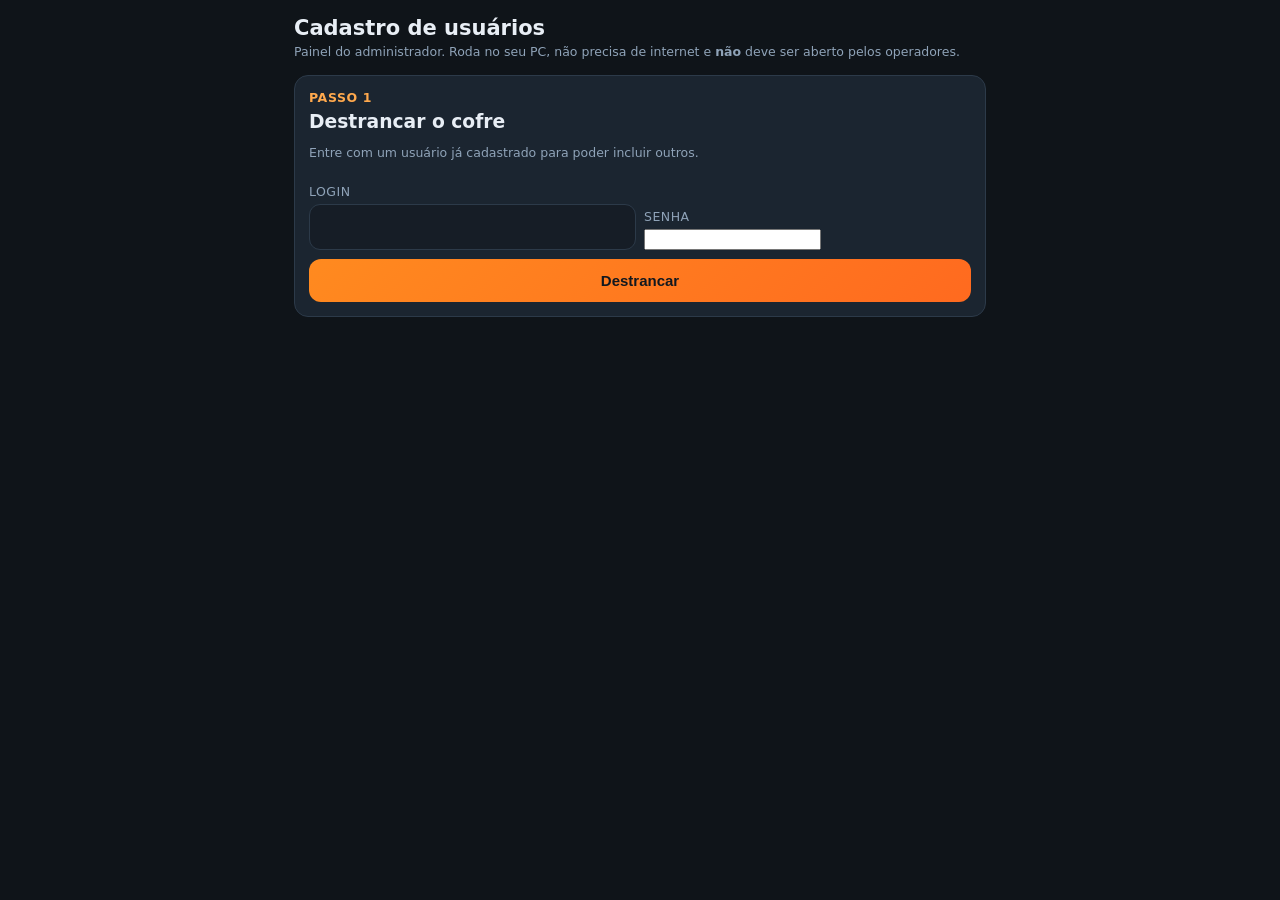
==== admin.html @ 5dd8adb0 "Add files via upload" ====
<!DOCTYPE html>
<html lang="pt-BR">
<head>
<meta charset="utf-8">
<meta name="viewport" content="width=device-width, initial-scale=1">
<title>Cadastro de usuários — Almoxarifado PBA</title>
<link rel="stylesheet" href="./css/styles.css">
<style>
  body { padding: 0 0 60px; }
  .wrap { max-width: 720px; margin: 0 auto; padding: 16px 14px; }
  .passo { color: var(--accent-2); font-size: 12.5px; text-transform: uppercase;
           letter-spacing: .6px; font-weight: 700; margin-bottom: 6px; }
  h1 { font-size: 21px; margin: 0 0 4px; }
  .card { margin-bottom: 14px; }
  .lista-user { display: flex; flex-direction: column; gap: 8px; }
  .u { display: flex; align-items: center; gap: 10px; background: var(--card-2);
       border: 1px solid var(--line); border-radius: 10px; padding: 10px 12px; }
  .u b { font-size: 14px; }
  .u small { color: var(--muted); }
  .u .grow { flex: 1; }
  .x { background: transparent; border: 1px solid var(--danger); color: var(--danger);
       border-radius: 8px; padding: 5px 10px; font-size: 12px; }
  pre { background: #0b0f14; border: 1px solid var(--line); border-radius: 10px;
        padding: 12px; overflow: auto; max-height: 190px; font-size: 11px;
        color: var(--muted); white-space: pre-wrap; word-break: break-all; }
  .oculto { display: none !important; }
  .aviso { border-left: 3px solid var(--warn); padding-left: 10px; color: var(--muted);
           font-size: 13px; line-height: 1.5; }
</style>
</head>
<body>
<div class="wrap">

  <header style="margin-bottom:16px">
    <h1>Cadastro de usuários</h1>
    <p class="muted small" style="margin:0">
      Painel do administrador. Roda no seu PC, não precisa de internet e
      <b>não</b> deve ser aberto pelos operadores.
    </p>
  </header>

  <!-- ================= 1. DESTRANCAR / CRIAR ================= -->
  <section id="secAbrir" class="card">
    <div class="passo">Passo 1</div>
    <h3 id="tituloAbrir">Destrancar o cofre</h3>
    <p id="ajudaAbrir" class="muted small"></p>

    <!-- criar do zero -->
    <div id="boxCriar" class="oculto">
      <label class="lbl" for="novoUrl">URL do projeto (Supabase)</label>
      <input id="novoUrl" type="url" placeholder="https://abcdefgh.supabase.co" autocomplete="off">
      <label class="lbl" for="novoKey">Chave anon / public</label>
      <input id="novoKey" type="text" placeholder="eyJhbGciOi..." autocomplete="off">
      <div class="row">
        <div class="col">
          <label class="lbl" for="admLogin">Seu login</label>
          <input id="admLogin" type="text" placeholder="matheus" autocomplete="off">
        </div>
        <div class="col">
          <label class="lbl" for="admNome">Seu nome</label>
          <input id="admNome" type="text" placeholder="Matheus Movio" autocomplete="off">
        </div>
      </div>
      <label class="lbl" for="admSenha">Sua senha (mínimo 6 caracteres)</label>
      <input id="admSenha" type="password" autocomplete="new-password">
      <button id="btnCriar" class="btn primary block" type="button">Criar cofre</button>
    </div>

    <!-- abrir existente -->
    <div id="boxAbrir" class="oculto">
      <div class="row">
        <div class="col">
          <label class="lbl" for="abrLogin">Login</label>
          <input id="abrLogin" type="text" autocomplete="off">
        </div>
        <div class="col">
          <label class="lbl" for="abrSenha">Senha</label>
          <input id="abrSenha" type="password" autocomplete="current-password">
        </div>
      </div>
      <button id="btnAbrir" class="btn primary block" type="button">Destrancar</button>
    </div>
  </section>

  <!-- ================= 2. USUARIOS ================= -->
  <section id="secUsuarios" class="card oculto">
    <div class="passo">Passo 2</div>
    <h3>Usuários</h3>
    <div id="listaUsuarios" class="lista-user" style="margin-bottom:14px"></div>

    <h3 style="font-size:15px">Adicionar / trocar senha</h3>
    <p class="muted small">Se o login já existir, a senha dele é substituída.</p>
    <div class="row">
      <div class="col">
        <label class="lbl" for="uLogin">Login</label>
        <input id="uLogin" type="text" placeholder="joao" autocomplete="off">
      </div>
      <div class="col">
        <label class="lbl" for="uNome">Nome (aparece no histórico)</label>
        <input id="uNome" type="text" placeholder="João da Silva" autocomplete="off">
      </div>
    </div>
    <label class="lbl" for="uSenha">Senha (mínimo 6 caracteres)</label>
    <input id="uSenha" type="text" autocomplete="off">
    <button id="btnAddUser" class="btn primary block" type="button">Salvar usuário</button>
  </section>

  <!-- ================= 3. NUVEM ================= -->
  <section id="secNuvem" class="card oculto">
    <div class="passo">Passo 3 (opcional)</div>
    <h3>Banco na nuvem</h3>
    <p class="muted small">Só mexa aqui se trocar de projeto no Supabase.</p>
    <label class="lbl" for="cfgUrl">URL do projeto</label>
    <input id="cfgUrl" type="url" autocomplete="off">
    <label class="lbl" for="cfgKey">Chave anon / public</label>
    <input id="cfgKey" type="text" autocomplete="off">
    <button id="btnTrocarNuvem" class="btn ghost block" type="button">Atualizar dados da nuvem</button>
  </section>

  <!-- ================= 4. GERAR ================= -->
  <section id="secGerar" class="card oculto">
    <div class="passo">Passo final</div>
    <h3>Gerar o arquivo</h3>
    <p class="aviso">
      Baixe o arquivo e coloque em <code>js/usuarios.js</code> (substituindo o antigo),
      depois publique no GitHub. Enquanto você não fizer isso, nada mudou para os operadores.
    </p>
    <button id="btnBaixar" class="btn primary block" type="button">⭳ Baixar usuarios.js</button>
    <button id="btnCopiar" class="btn ghost block" type="button">Copiar conteúdo</button>
    <pre id="previa"></pre>
  </section>

</div>

<div id="toast" class="toast"></div>

<script src="./js/usuarios.js"></script>
<script src="./js/auth.js"></script>
<script>
(function () {
'use strict';

function $(id) { return document.getElementById(id); }
var tmr = null;
function toast(msg, kind) {
  var t = $('toast');
  t.className = 'toast show ' + (kind || '');
  t.textContent = msg;
  clearTimeout(tmr);
  tmr = setTimeout(function () { t.className = 'toast'; }, 3000);
}
function mostrar(id, sim) { $(id).classList.toggle('oculto', !sim); }

var cofre = null;         // objeto em edicao
var mestraBytes = null;   // chave-mestra aberta (Uint8Array)
var mestra = null;        // CryptoKey

var existente = (typeof COFRE !== 'undefined' && COFRE && COFRE.usuarios && COFRE.usuarios.length);

if (!window.crypto || !window.crypto.subtle) {
  document.querySelector('.wrap').innerHTML =
    '<div class="card"><h3>Navegador sem suporte</h3><p class="muted">' +
    'Abra esta página por <b>http://localhost</b> ou <b>https://</b> ' +
    '(a criptografia do navegador não funciona em arquivo solto <code>file://</code>).</p></div>';
  return;
}

if (existente) {
  $('tituloAbrir').textContent = 'Destrancar o cofre';
  $('ajudaAbrir').textContent = 'Entre com um usuário já cadastrado para poder incluir outros.';
  mostrar('boxAbrir', true);
} else {
  $('tituloAbrir').textContent = 'Criar o cofre (primeira vez)';
  $('ajudaAbrir').textContent = 'Ainda não há usuários. Informe os dados do Supabase e crie o primeiro acesso.';
  mostrar('boxCriar', true);
}

function abriuCofre() {
  mostrar('secAbrir', false);
  mostrar('secUsuarios', true);
  mostrar('secNuvem', true);
  mostrar('secGerar', true);
  pintarUsuarios();
  gerar();
}

function pintarUsuarios() {
  var box = $('listaUsuarios');
  if (!cofre.usuarios.length) {
    box.innerHTML = '<div class="vazio">Nenhum usuário.</div>';
    return;
  }
  box.innerHTML = cofre.usuarios.map(function (u) {
    return '<div class="u"><div class="grow"><b>' + u.login + '</b><br>' +
           '<small>' + (u.nome || '') + '</small></div>' +
           '<button class="x" data-rm="' + u.login + '" type="button">Remover</button></div>';
  }).join('');
  Array.prototype.forEach.call(box.querySelectorAll('[data-rm]'), function (b) {
    b.addEventListener('click', function () {
      if (cofre.usuarios.length <= 1) { toast('Precisa sobrar pelo menos um usuário.', 'err'); return; }
      if (!confirm('Remover ' + b.dataset.rm + '? Ele perde o acesso no próximo update do app.')) return;
      Auth.admin.removerUsuario(cofre, b.dataset.rm);
      pintarUsuarios(); gerar();
    });
  });
}

/* ---------- criar ---------- */
$('btnCriar').addEventListener('click', function () {
  var url = $('novoUrl').value.trim().replace(/\/+$/, '');
  var key = $('novoKey').value.trim();
  var lg = $('admLogin').value.trim();
  var nm = $('admNome').value.trim() || lg;
  var sn = $('admSenha').value;

  if (!/^https?:\/\/.+/.test(url)) { toast('URL inválida (precisa começar com https://).', 'err'); return; }
  if (key.length < 20) { toast('Chave anon parece curta demais.', 'err'); return; }
  if (!lg) { toast('Informe o login.', 'err'); return; }
  if (sn.length < 6) { toast('Senha muito curta (mínimo 6).', 'err'); return; }

  this.disabled = true; this.textContent = 'Criando...';
  var btn = this;
  Auth.admin.criar(url, key)
    .then(function (r) {
      cofre = r.cofre; mestra = r.mestra; mestraBytes = r.mestraBytes;
      return Auth.admin.addUsuario(cofre, mestraBytes, { login: lg, nome: nm, senha: sn });
    })
    .then(function () {
      $('cfgUrl').value = url; $('cfgKey').value = key;
      toast('Cofre criado.', 'ok');
      abriuCofre();
    })
    .catch(function (e) { toast('Erro: ' + e.message, 'err'); })
    .then(function () { btn.disabled = false; btn.textContent = 'Criar cofre'; });
});

/* ---------- abrir ---------- */
$('btnAbrir').addEventListener('click', function () {
  var btn = this;
  btn.disabled = true; btn.textContent = 'Destrancando...';
  cofre = JSON.parse(JSON.stringify(COFRE));
  Auth.admin.abrir(cofre, $('abrLogin').value, $('abrSenha').value)
    .then(function (r) {
      mestra = r.mestra; mestraBytes = r.mestraBytes;
      /* mostra a config atual em claro para conferencia */
      return crypto.subtle.decrypt(
        { name: 'AES-GCM', iv: Uint8Array.from(atob(cofre.cfg.iv), function (c) { return c.charCodeAt(0); }) },
        mestra,
        Uint8Array.from(atob(cofre.cfg.ct), function (c) { return c.charCodeAt(0); })
      );
    })
    .then(function (buf) {
      var c = JSON.parse(new TextDecoder().decode(buf));
      $('cfgUrl').value = c.url; $('cfgKey').value = c.key;
      toast('Cofre aberto.', 'ok');
      abriuCofre();
    })
    .catch(function (e) { toast(e.message, 'err'); })
    .then(function () { btn.disabled = false; btn.textContent = 'Destrancar'; });
});

/* ---------- adicionar usuario ---------- */
$('btnAddUser').addEventListener('click', function () {
  var lg = $('uLogin').value.trim();
  var nm = $('uNome').value.trim() || lg;
  var sn = $('uSenha').value;
  if (!lg) { toast('Informe o login.', 'err'); return; }
  if (sn.length < 6) { toast('Senha muito curta (mínimo 6).', 'err'); return; }

  var btn = this;
  btn.disabled = true; btn.textContent = 'Salvando...';
  Auth.admin.addUsuario(cofre, mestraBytes, { login: lg, nome: nm, senha: sn })
    .then(function () {
      $('uLogin').value = ''; $('uNome').value = ''; $('uSenha').value = '';
      pintarUsuarios(); gerar();
      toast('Usuário salvo: ' + lg, 'ok');
    })
    .catch(function (e) { toast('Erro: ' + e.message, 'err'); })
    .then(function () { btn.disabled = false; btn.textContent = 'Salvar usuário'; });
});

/* ---------- trocar nuvem ---------- */
$('btnTrocarNuvem').addEventListener('click', function () {
  var url = $('cfgUrl').value.trim().replace(/\/+$/, '');
  var key = $('cfgKey').value.trim();
  if (!/^https?:\/\/.+/.test(url) || key.length < 20) { toast('URL ou chave inválida.', 'err'); return; }
  Auth.admin.trocarNuvem(cofre, mestra, url, key).then(function () {
    gerar(); toast('Dados da nuvem atualizados.', 'ok');
  });
});

/* ---------- gerar arquivo ---------- */
var conteudo = '';
function gerar() {
  conteudo = Auth.admin.serializar(cofre);
  $('previa').textContent = conteudo.slice(0, 1200) + (conteudo.length > 1200 ? '\n...' : '');
}

$('btnBaixar').addEventListener('click', function () {
  var blob = new Blob([conteudo], { type: 'text/javascript' });
  var a = document.createElement('a');
  a.href = URL.createObjectURL(blob);
  a.download = 'usuarios.js';
  document.body.appendChild(a); a.click();
  setTimeout(function () { URL.revokeObjectURL(a.href); a.remove(); }, 1500);
  toast('Baixado. Coloque em js/usuarios.js e publique.', 'ok');
});

$('btnCopiar').addEventListener('click', function () {
  navigator.clipboard.writeText(conteudo)
    .then(function () { toast('Copiado.', 'ok'); })
    .catch(function () { toast('Não consegui copiar - use o botão Baixar.', 'err'); });
});

})();
</script>
</body>
</html>
---- css/styles.css ----
/* ============================================================
   Almoxarifado PBA - PWA de controle de estoque por QR Code
   ============================================================ */

:root{
  --bg:#0f1419;
  --bg-2:#161d26;
  --card:#1b2530;
  --card-2:#22303d;
  --line:#2c3a49;
  --txt:#e8eef5;
  --muted:#8fa3b8;
  --accent:#ff8a1f;
  --accent-2:#ffa94d;
  --ok:#28c76f;
  --ok-d:#1f9e57;
  --danger:#ff4d4f;
  --danger-d:#d9363e;
  --warn:#ffc542;
  --radius:14px;
  --tabh:64px;
  --safe-b:env(safe-area-inset-bottom, 0px);
}

/* ---------- login ---------- */
.login{
  position:fixed;inset:0;z-index:95;background:var(--bg);
  display:flex;align-items:center;justify-content:center;padding:24px;
  overflow-y:auto;
}
.login-box{
  width:100%;max-width:340px;
  display:flex;flex-direction:column;
}
.login-box h2{margin:10px 0 2px;font-size:22px}
.login .logo.lg{
  width:64px;height:64px;font-size:24px;border-radius:16px;align-self:flex-start;
}
.login .lbl{margin-top:12px}
.login .btn{margin-top:16px}
.login-erro{
  background:rgba(255,77,79,.12);border:1px solid var(--danger);color:#ffb3b4;
  border-radius:10px;padding:10px 12px;font-size:13px;margin:14px 0 0;line-height:1.4;
}

*{box-sizing:border-box;-webkit-tap-highlight-color:transparent}
html,body{margin:0;padding:0;height:100%}
body{
  background:var(--bg);
  color:var(--txt);
  font-family:"Segoe UI",Roboto,system-ui,-apple-system,sans-serif;
  font-size:16px;
  overscroll-behavior-y:contain;
}
h2,h3{margin:0 0 8px}
code{background:#0b0f14;padding:1px 5px;border-radius:5px;font-size:12px;color:var(--accent-2)}
.muted{color:var(--muted)}
.small{font-size:12.5px}
.warn{color:var(--warn)}
.grow{flex:1}
.hidden{display:none !important}

/* ---------- topbar ---------- */
.topbar{
  position:sticky;top:0;z-index:30;
  display:flex;align-items:center;gap:10px;
  padding:calc(env(safe-area-inset-top,0px) + 10px) 14px 10px;
  background:linear-gradient(180deg,#121922,#0f1419);
  border-bottom:1px solid var(--line);
}
.brand{display:flex;align-items:center;gap:10px;flex:1;min-width:0}
.logo{
  width:38px;height:38px;flex:none;border-radius:10px;
  background:linear-gradient(135deg,var(--accent),#ff5f1f);
  color:#12181f;font-weight:800;font-size:13px;
  display:flex;align-items:center;justify-content:center;
  letter-spacing:.5px;
}
.brand-txt{min-width:0;line-height:1.2}
.brand-txt strong{display:block;font-size:16px}
.brand-txt small{display:block;color:var(--muted);font-size:11.5px;white-space:nowrap;overflow:hidden;text-overflow:ellipsis}
.chip{
  background:var(--card);border:1px solid var(--line);color:var(--txt);
  border-radius:999px;padding:8px 14px;font-size:13px;max-width:40vw;
  white-space:nowrap;overflow:hidden;text-overflow:ellipsis;
}
.chip.dot{padding:8px 10px;font-size:15px;line-height:1;margin-right:6px}
.chip.dot.on{color:var(--ok)}
.chip.dot.off{color:var(--muted)}
.chip.dot.err{color:var(--danger)}
.chip.dot.sync{color:var(--accent);animation:pisca 1s linear infinite}
@keyframes pisca{50%{opacity:.25}}

/* ---------- layout ---------- */
#main{padding:12px 14px calc(var(--tabh) + var(--safe-b) + 20px)}
.view{display:none;animation:fade .18s ease}
.view.active{display:block}
@keyframes fade{from{opacity:0;transform:translateY(4px)}to{opacity:1;transform:none}}

.card{
  background:var(--card);border:1px solid var(--line);
  border-radius:var(--radius);padding:14px;margin-bottom:12px;
}
.section-title{margin:18px 0 8px;font-size:14px;color:var(--muted);text-transform:uppercase;letter-spacing:.6px}

/* ---------- inputs ---------- */
input[type=text],input[type=search],input[type=number]{
  width:100%;padding:13px 12px;font-size:16px;
  background:var(--bg-2);color:var(--txt);
  border:1px solid var(--line);border-radius:11px;outline:none;
}
input:focus{border-color:var(--accent)}
.lbl{display:block;font-size:12.5px;color:var(--muted);margin:12px 0 5px;text-transform:uppercase;letter-spacing:.5px}
.row{display:flex;gap:8px;align-items:flex-end}
.row .col{flex:1}
.check{display:flex;align-items:center;gap:9px;font-size:14px;color:var(--muted);margin:10px 0}
.check input{width:20px;height:20px;accent-color:var(--accent)}

.searchbar{position:relative;margin-bottom:10px}
.searchbar input{padding-right:44px}
.icon-btn{
  position:absolute;right:6px;top:50%;transform:translateY(-50%);
  width:34px;height:34px;border:0;border-radius:8px;
  background:transparent;color:var(--muted);font-size:22px;line-height:1;
}

.filters{display:flex;gap:7px;align-items:center;margin-bottom:10px;flex-wrap:wrap}
.pill{
  background:var(--card);border:1px solid var(--line);color:var(--muted);
  padding:7px 13px;border-radius:999px;font-size:13px;
}
.pill.active{background:rgba(255,138,31,.15);border-color:var(--accent);color:var(--accent-2);font-weight:600}

/* ---------- buttons ---------- */
.btn{
  border:0;border-radius:12px;padding:13px 16px;font-size:15px;font-weight:600;
  color:#fff;background:var(--card-2);
  display:inline-flex;align-items:center;justify-content:center;gap:8px;
  transition:transform .06s ease,filter .15s ease;
}
.btn:active{transform:scale(.975)}
.btn.primary{background:linear-gradient(135deg,var(--accent),#ff6a1f);color:#12181f}
.btn.ghost{background:transparent;border:1px solid var(--line);color:var(--txt)}
.btn.danger{background:transparent;border:1px solid var(--danger-d);color:var(--danger)}
.btn.entrada{background:linear-gradient(135deg,var(--ok),var(--ok-d))}
.btn.saida{background:linear-gradient(135deg,#ff6b6b,var(--danger-d))}
.btn.big{padding:20px 16px;font-size:18px;border-radius:14px}
.btn.block{display:flex;width:100%;margin-top:9px}
.back{background:none;border:0;color:var(--accent-2);font-size:15px;padding:4px 0 12px}

/* ---------- lista ---------- */
.list{display:flex;flex-direction:column;gap:8px}
.li{
  display:flex;align-items:center;gap:12px;
  background:var(--card);border:1px solid var(--line);border-radius:12px;
  padding:12px 13px;text-align:left;width:100%;color:var(--txt);
}
.li:active{background:var(--card-2)}
.li-main{flex:1;min-width:0}
.li-code{font-size:11.5px;color:var(--accent-2);font-weight:700;letter-spacing:.4px}
.li-nome{font-size:15px;margin-top:1px;white-space:nowrap;overflow:hidden;text-overflow:ellipsis}
.li-sub{font-size:12px;color:var(--muted);margin-top:2px;white-space:nowrap;overflow:hidden;text-overflow:ellipsis}
.li-saldo{text-align:right;flex:none;min-width:74px}
.li-saldo b{font-size:19px;display:block;line-height:1.1}
.li-saldo small{font-size:11px;color:var(--muted)}
.li.baixo .li-saldo b{color:var(--warn)}
.li.zerado .li-saldo b{color:var(--danger)}
.badge{font-size:10.5px;font-weight:700;padding:3px 8px;border-radius:999px;flex:none}
.badge.e{background:rgba(40,199,111,.16);color:var(--ok)}
.badge.s{background:rgba(255,77,79,.16);color:var(--danger)}
.vazio{text-align:center;color:var(--muted);padding:36px 12px;font-size:14px;line-height:1.6}

/* ---------- item ---------- */
.item-card{text-align:center}
.item-code{font-size:12px;color:var(--accent-2);font-weight:700;letter-spacing:1px}
.item-card h2{font-size:22px;margin:4px 0}
.saldo-box{
  background:var(--bg-2);border:1px solid var(--line);border-radius:12px;
  padding:14px;margin:14px 0;
}
.saldo-label{font-size:11.5px;color:var(--muted);text-transform:uppercase;letter-spacing:.7px}
.saldo-valor{font-size:44px;font-weight:800;line-height:1.1;margin-top:2px}
.saldo-valor small{font-size:16px;color:var(--muted);font-weight:600}
.saldo-valor.baixo{color:var(--warn)}
.saldo-valor.zerado{color:var(--danger)}
.acoes{display:grid;grid-template-columns:1fr 1fr;gap:10px;margin-bottom:10px}

/* ---------- scanner ---------- */
.reader{
  width:100%;border-radius:var(--radius);overflow:hidden;
  background:#000;border:1px solid var(--line);min-height:60px;
}
.reader video{width:100% !important;display:block}
#reader img[alt="Info icon"],#reader__dashboard_section_csr span:last-child{display:none}
#reader__dashboard_section{color:var(--muted);font-size:13px}
.scan-hint{text-align:center;color:var(--muted);font-size:13.5px;margin:12px 0}
.scan-actions{display:flex;flex-direction:column;gap:9px}
.scan-actions .btn{width:100%}
.manual-box{margin-top:22px;border-top:1px solid var(--line);padding-top:6px}

/* ---------- tabbar ---------- */
.tabbar{
  position:fixed;left:0;right:0;bottom:0;z-index:40;
  display:grid;grid-template-columns:repeat(4,1fr);
  background:#121922;border-top:1px solid var(--line);
  padding-bottom:var(--safe-b);
}
.tab{
  background:none;border:0;color:var(--muted);
  height:var(--tabh);font-size:11px;
  display:flex;flex-direction:column;align-items:center;justify-content:center;gap:3px;
}
.tab span{font-size:21px;line-height:1}
.tab.active{color:var(--accent)}

/* ---------- sheets ---------- */
.sheet-wrap{
  position:fixed;inset:0;z-index:60;background:rgba(0,0,0,.6);
  display:none;align-items:flex-end;
}
.sheet-wrap.open{display:flex}
.sheet{
  width:100%;max-height:92vh;overflow-y:auto;
  background:var(--bg-2);border-radius:20px 20px 0 0;
  border-top:1px solid var(--line);
  padding:10px 16px calc(18px + var(--safe-b));
  animation:up .2s ease;
}
@keyframes up{from{transform:translateY(30px);opacity:.6}to{transform:none;opacity:1}}
.sheet-handle{width:44px;height:4px;border-radius:4px;background:var(--line);margin:2px auto 12px}
.sheet h3{font-size:19px;margin-bottom:4px}
.mov-item{background:var(--card);border-radius:11px;padding:10px 12px;margin:8px 0 4px}
.mov-item b{display:block;font-size:15px}
.qty{display:grid;grid-template-columns:64px 1fr 64px;gap:8px;align-items:center}
.qty input{text-align:center;font-size:26px;font-weight:700;padding:14px 6px}
.qty-btn{
  height:56px;border:1px solid var(--line);background:var(--card);
  color:var(--txt);border-radius:12px;font-size:26px;font-weight:700;
}
.qty-btn:active{background:var(--card-2)}
.quick-qty{display:flex;gap:7px;margin-top:9px}
.quick-qty button{
  flex:1;padding:9px 0;border-radius:9px;font-size:14px;
  background:var(--card);border:1px solid var(--line);color:var(--muted);
}
.previa{margin-top:14px;font-size:14px;color:var(--muted);text-align:center;min-height:20px}
.previa b{color:var(--txt)}
.previa.erro{color:var(--danger)}
.sheet-actions{display:grid;grid-template-columns:1fr 1.4fr;gap:9px;margin-top:16px}
.sheet-actions .btn{padding:16px}

.kv{display:flex;justify-content:space-between;padding:7px 0;font-size:14px;border-bottom:1px solid var(--line)}
.kv span{color:var(--muted)}

/* ---------- toast / splash ---------- */
.toast{
  position:fixed;left:50%;bottom:calc(var(--tabh) + var(--safe-b) + 16px);
  transform:translate(-50%,20px);z-index:80;
  background:#0b1017;border:1px solid var(--line);
  padding:12px 18px;border-radius:12px;font-size:14px;font-weight:600;
  opacity:0;pointer-events:none;transition:.22s;max-width:88vw;text-align:center;
  box-shadow:0 8px 30px rgba(0,0,0,.5);
}
.toast.show{opacity:1;transform:translate(-50%,0)}
.toast.ok{border-color:var(--ok);color:#b7f5d3}
.toast.err{border-color:var(--danger);color:#ffc9ca}

.splash{
  position:fixed;inset:0;z-index:90;background:var(--bg);
  display:flex;flex-direction:column;align-items:center;justify-content:center;gap:16px;
  color:var(--muted);font-size:14px;
}
.splash.hide{display:none}
.spinner{
  width:44px;height:44px;border-radius:50%;
  border:4px solid var(--line);border-top-color:var(--accent);
  animation:spin .8s linear infinite;
}
@keyframes spin{to{transform:rotate(360deg)}}
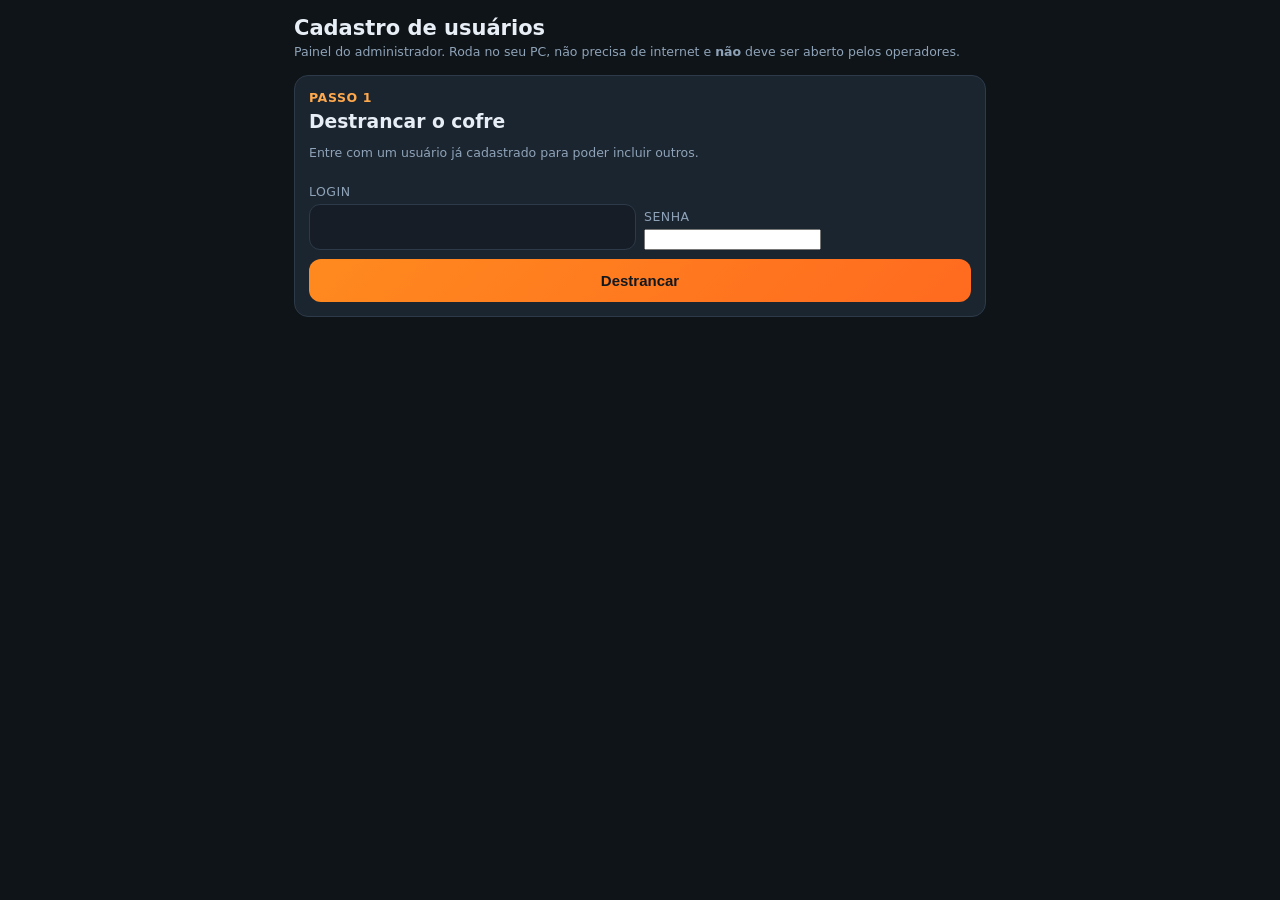
==== commit e8d8ce19: "Add files via upload" ====
--- a/admin.html
+++ b/admin.html
@@ -293,7 +293,9 @@
 var conteudo = '';
 function gerar() {
   conteudo = Auth.admin.serializar(cofre);
-  $('previa').textContent = conteudo.slice(0, 1200) + (conteudo.length > 1200 ? '\n...' : '');
+  /* mostra o arquivo INTEIRO: cortar aqui fazia quem copiava a mao
+     levar um cofre truncado (a partir do 2o usuario ja passava). */
+  $('previa').textContent = conteudo;
 }
 
 $('btnBaixar').addEventListener('click', function () {
--- a/css/styles.css
+++ b/css/styles.css
@@ -90,6 +90,73 @@
 .chip.dot.err{color:var(--danger)}
 .chip.dot.sync{color:var(--accent);animation:pisca 1s linear infinite}
 @keyframes pisca{50%{opacity:.25}}
+.icon-back{
+  flex:none;background:var(--card);border:1px solid var(--line);color:var(--txt);
+  width:36px;height:36px;border-radius:10px;font-size:18px;line-height:1;
+  display:flex;align-items:center;justify-content:center;
+}
+.icon-back:active{background:var(--card-2)}
+
+/* ---------- hub de funções ---------- */
+.hub{
+  position:fixed;inset:0;z-index:60;overflow-y:auto;
+  background:var(--bg);
+  display:flex;flex-direction:column;
+  animation:fade .18s ease;
+}
+.hub-top{
+  display:flex;align-items:center;gap:10px;
+  padding:calc(env(safe-area-inset-top,0px) + 14px) 14px 14px;
+  background:linear-gradient(180deg,#121922,#0f1419);
+  border-bottom:1px solid var(--line);
+}
+.hub-main{flex:1;padding:20px 14px calc(var(--safe-b) + 24px)}
+.hub-title{font-size:20px;margin:0 0 2px}
+.hub-desc{margin:0 0 16px}
+.hub-grid{display:grid;grid-template-columns:1fr;gap:11px}
+@media (min-width:560px){.hub-grid{grid-template-columns:1fr 1fr}}
+.hub-card{
+  display:flex;align-items:center;gap:14px;text-align:left;
+  background:var(--card);border:1px solid var(--line);color:var(--txt);
+  border-radius:var(--radius);padding:16px 15px;width:100%;
+  transition:transform .12s ease,border-color .12s ease;
+}
+.hub-card:active{transform:scale(.985);background:var(--card-2)}
+.hub-card .hc-icone{
+  width:50px;height:50px;flex:none;border-radius:13px;
+  display:flex;align-items:center;justify-content:center;font-size:25px;
+  background:linear-gradient(135deg,rgba(255,138,31,.22),rgba(255,95,31,.10));
+  border:1px solid rgba(255,138,31,.25);
+}
+.hub-card .hc-txt{flex:1;min-width:0}
+.hub-card .hc-nome{display:block;font-size:16px;font-weight:700}
+.hub-card .hc-desc{display:block;font-size:12.5px;color:var(--muted);margin-top:3px;line-height:1.35}
+.hub-card .hc-seta{flex:none;color:var(--accent-2);font-size:20px}
+.hub-card.breve{opacity:.55}
+.hub-card.breve .hc-icone{
+  background:var(--card-2);border-color:var(--line);filter:grayscale(1);
+}
+.hub-card.breve .hc-seta{
+  font-size:10.5px;font-weight:700;color:var(--muted);
+  border:1px solid var(--line);border-radius:999px;padding:3px 8px;
+  text-transform:uppercase;letter-spacing:.5px;
+}
+.hub-rodape{text-align:center;margin-top:26px}
+
+/* ---------- linhas dos módulos de contagem ---------- */
+.li.contado{border-left:3px solid var(--ok)}
+.li-sub{display:block;font-size:11.5px;color:var(--muted);margin-top:3px;line-height:1.35}
+.li-cont{display:flex;align-items:center;gap:6px;flex:none}
+.li-cont .qty-btn{width:38px;height:38px;font-size:20px}
+.li-qtd{
+  min-width:56px;height:38px;padding:0 8px;
+  background:var(--card-2);border:1px solid var(--line);border-radius:10px;
+  color:var(--txt);font-size:18px;font-weight:800;
+}
+.li-qtd:active{background:var(--line)}
+.li-saldo-txt{flex:none;text-align:right;display:flex;flex-direction:column;gap:3px;align-items:flex-end}
+.li-saldo-txt small{font-size:11px}
+.badge.z{background:rgba(255,138,31,.16);color:var(--accent)}
 
 /* ---------- layout ---------- */
 #main{padding:12px 14px calc(var(--tabh) + var(--safe-b) + 20px)}
@@ -201,7 +268,9 @@
 /* ---------- tabbar ---------- */
 .tabbar{
   position:fixed;left:0;right:0;bottom:0;z-index:40;
-  display:grid;grid-template-columns:repeat(4,1fr);
+  /* as colunas seguem a quantidade de abas do modulo (3, 4, ...)
+     em vez de um numero fixo, senao sobra buraco na barra */
+  display:grid;grid-auto-flow:column;grid-auto-columns:1fr;
   background:#121922;border-top:1px solid var(--line);
   padding-bottom:var(--safe-b);
 }
